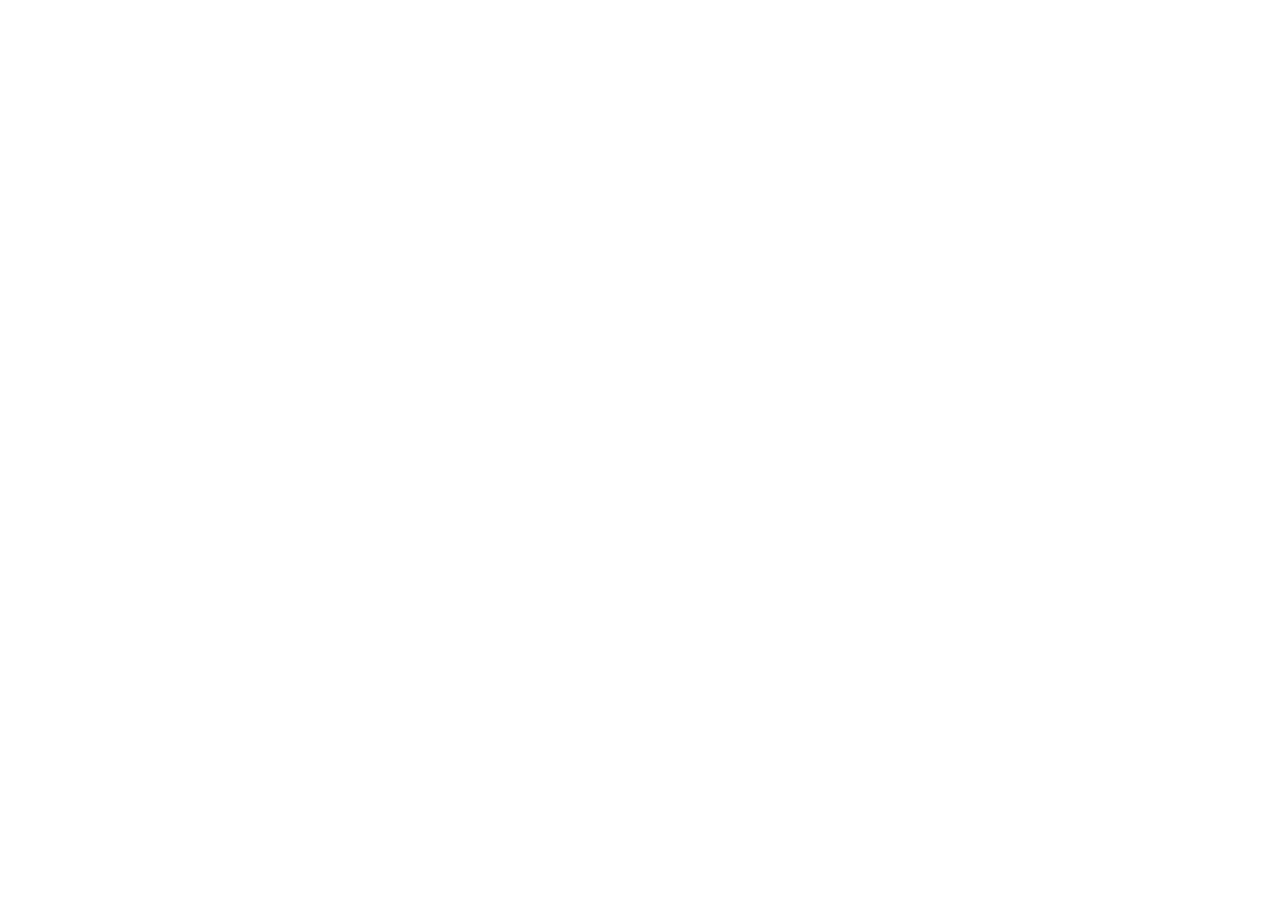
==== event.html @ d936ac2d "Set up project structure" ====
<!DOCTYPE html>
<!--
  Name: Cam Wilkerson
  Date: 09.10.2026
  CSC 372-01

  This is the featured event page for the Campus Event Guide. It provides
  detailed information about a featured campus event.
-->

<html lang="en">

<head>
    <meta charset="utf-8">
    <meta name="viewport" content="width=device-width, initial-scale=1.0">
    <link rel="stylesheet" href="css/styles.css">
    <title>Featured Event | Spartan Campus Events</title>
</head>

<body>

</body>

</html>
---- css/styles.css ----
/*
  Name: Cameron Wilkerson
  Date: 09.10.2026
  CSC 372-01

  This stylesheet contains the layout and visual styling for the
  Campus Event Guide website.
*/
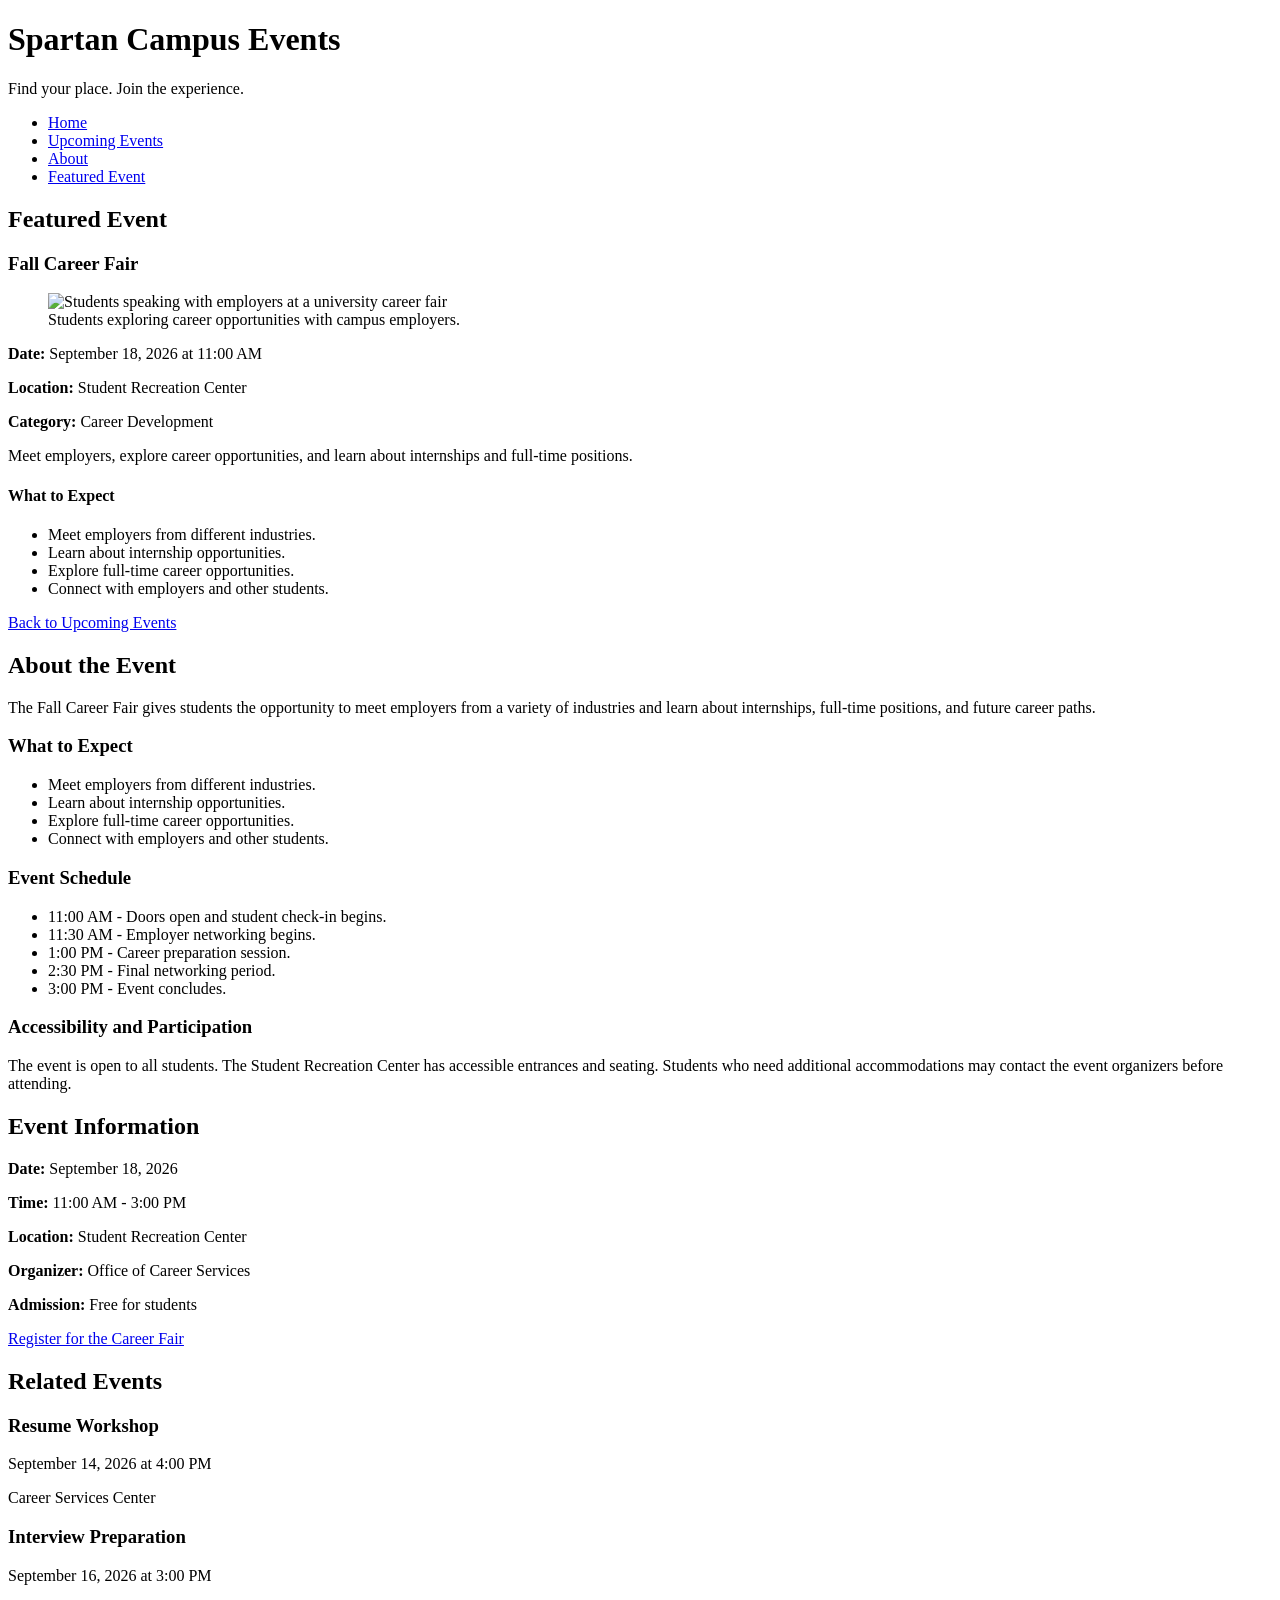
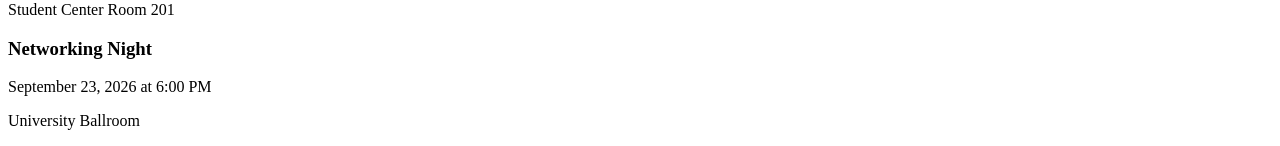
==== commit a44385c9: "Add featured event details and related events" ====
--- a/event.html
+++ b/event.html
@@ -1,6 +1,6 @@
 <!DOCTYPE html>
 <!--
-  Name: Cam Wilkerson
+  Name: Cameron Wilkerson
   Date: 09.10.2026
   CSC 372-01
 
@@ -19,6 +19,149 @@
 
 <body>
 
+    <header>
+        <div id="site-branding">
+            <h1>Spartan Campus Events</h1>
+            <p>Find your place. Join the experience.</p>
+        </div>
+
+        <nav aria-label="Primary navigation">
+            <ul>
+                <li><a href="index.html">Home</a></li>
+                <li><a href="index.html#events">Upcoming Events</a></li>
+                <li><a href="index.html#about">About</a></li>
+                <li><a href="event.html">Featured Event</a></li>
+            </ul>
+        </nav>
+    </header>
+
+    <main>
+        <section id="featured-event">
+            <h2>Featured Event</h2>
+
+            <article id="featured-event-card">
+                <h3>Fall Career Fair</h3>
+
+                <figure>
+                    <img src="images/career-fair-large.jpg"
+                        alt="Students speaking with employers at a university career fair">
+                    <figcaption>Students exploring career opportunities with campus employers.</figcaption>
+                </figure>
+
+                <p>
+                    <strong>Date:</strong>
+                    <time datetime="2026-09-18T11:00">
+                        September 18, 2026 at 11:00 AM
+                    </time>
+                </p>
+
+                <p>
+                    <strong>Location:</strong> Student Recreation Center
+                </p>
+
+                <p>
+                    <strong>Category:</strong> Career Development
+                </p>
+
+                <p>
+                    Meet employers, explore career opportunities, and learn about
+                    internships and full-time positions.
+                </p>
+
+                <h4>What to Expect</h4>
+
+                <ul>
+                    <li>Meet employers from different industries.</li>
+                    <li>Learn about internship opportunities.</li>
+                    <li>Explore full-time career opportunities.</li>
+                    <li>Connect with employers and other students.</li>
+                </ul>
+
+                <p>
+                    <a href="index.html#events">Back to Upcoming Events</a>
+                </p>
+
+            </article>
+        </section>
+
+
+        <section id="event-layout">
+    <article id="event-description">
+        <h2>About the Event</h2>
+
+        <p>
+            The Fall Career Fair gives students the opportunity to meet
+            employers from a variety of industries and learn about internships,
+            full-time positions, and future career paths.
+        </p>
+
+        <h3>What to Expect</h3>
+
+        <ul>
+            <li>Meet employers from different industries.</li>
+            <li>Learn about internship opportunities.</li>
+            <li>Explore full-time career opportunities.</li>
+            <li>Connect with employers and other students.</li>
+        </ul>
+
+        <h3>Event Schedule</h3>
+
+        <ul>
+            <li>11:00 AM - Doors open and student check-in begins.</li>
+            <li>11:30 AM - Employer networking begins.</li>
+            <li>1:00 PM - Career preparation session.</li>
+            <li>2:30 PM - Final networking period.</li>
+            <li>3:00 PM - Event concludes.</li>
+        </ul>
+
+        <h3>Accessibility and Participation</h3>
+
+        <p>
+            The event is open to all students. The Student Recreation Center
+            has accessible entrances and seating. Students who need additional
+            accommodations may contact the event organizers before attending.
+        </p>
+    </article>
+
+    <aside id="event-sidebar">
+        <h2>Event Information</h2>
+
+        <p><strong>Date:</strong> September 18, 2026</p>
+        <p><strong>Time:</strong> 11:00 AM - 3:00 PM</p>
+        <p><strong>Location:</strong> Student Recreation Center</p>
+        <p><strong>Organizer:</strong> Office of Career Services</p>
+        <p><strong>Admission:</strong> Free for students</p>
+
+        <a class="button" href="#">Register for the Career Fair</a>
+    </aside>
+</section>
+
+<section id="related-events">
+    <h2>Related Events</h2>
+
+    <div id="related-event-list">
+        <article class="related-event">
+            <h3>Resume Workshop</h3>
+            <p>September 14, 2026 at 4:00 PM</p>
+            <p>Career Services Center</p>
+        </article>
+
+        <article class="related-event">
+            <h3>Interview Preparation</h3>
+            <p>September 16, 2026 at 3:00 PM</p>
+            <p>Student Center Room 201</p>
+        </article>
+
+        <article class="related-event">
+            <h3>Networking Night</h3>
+            <p>September 23, 2026 at 6:00 PM</p>
+            <p>University Ballroom</p>
+        </article>
+    </div>
+</section>
+
+    </main>
+
 </body>
 
 </html>
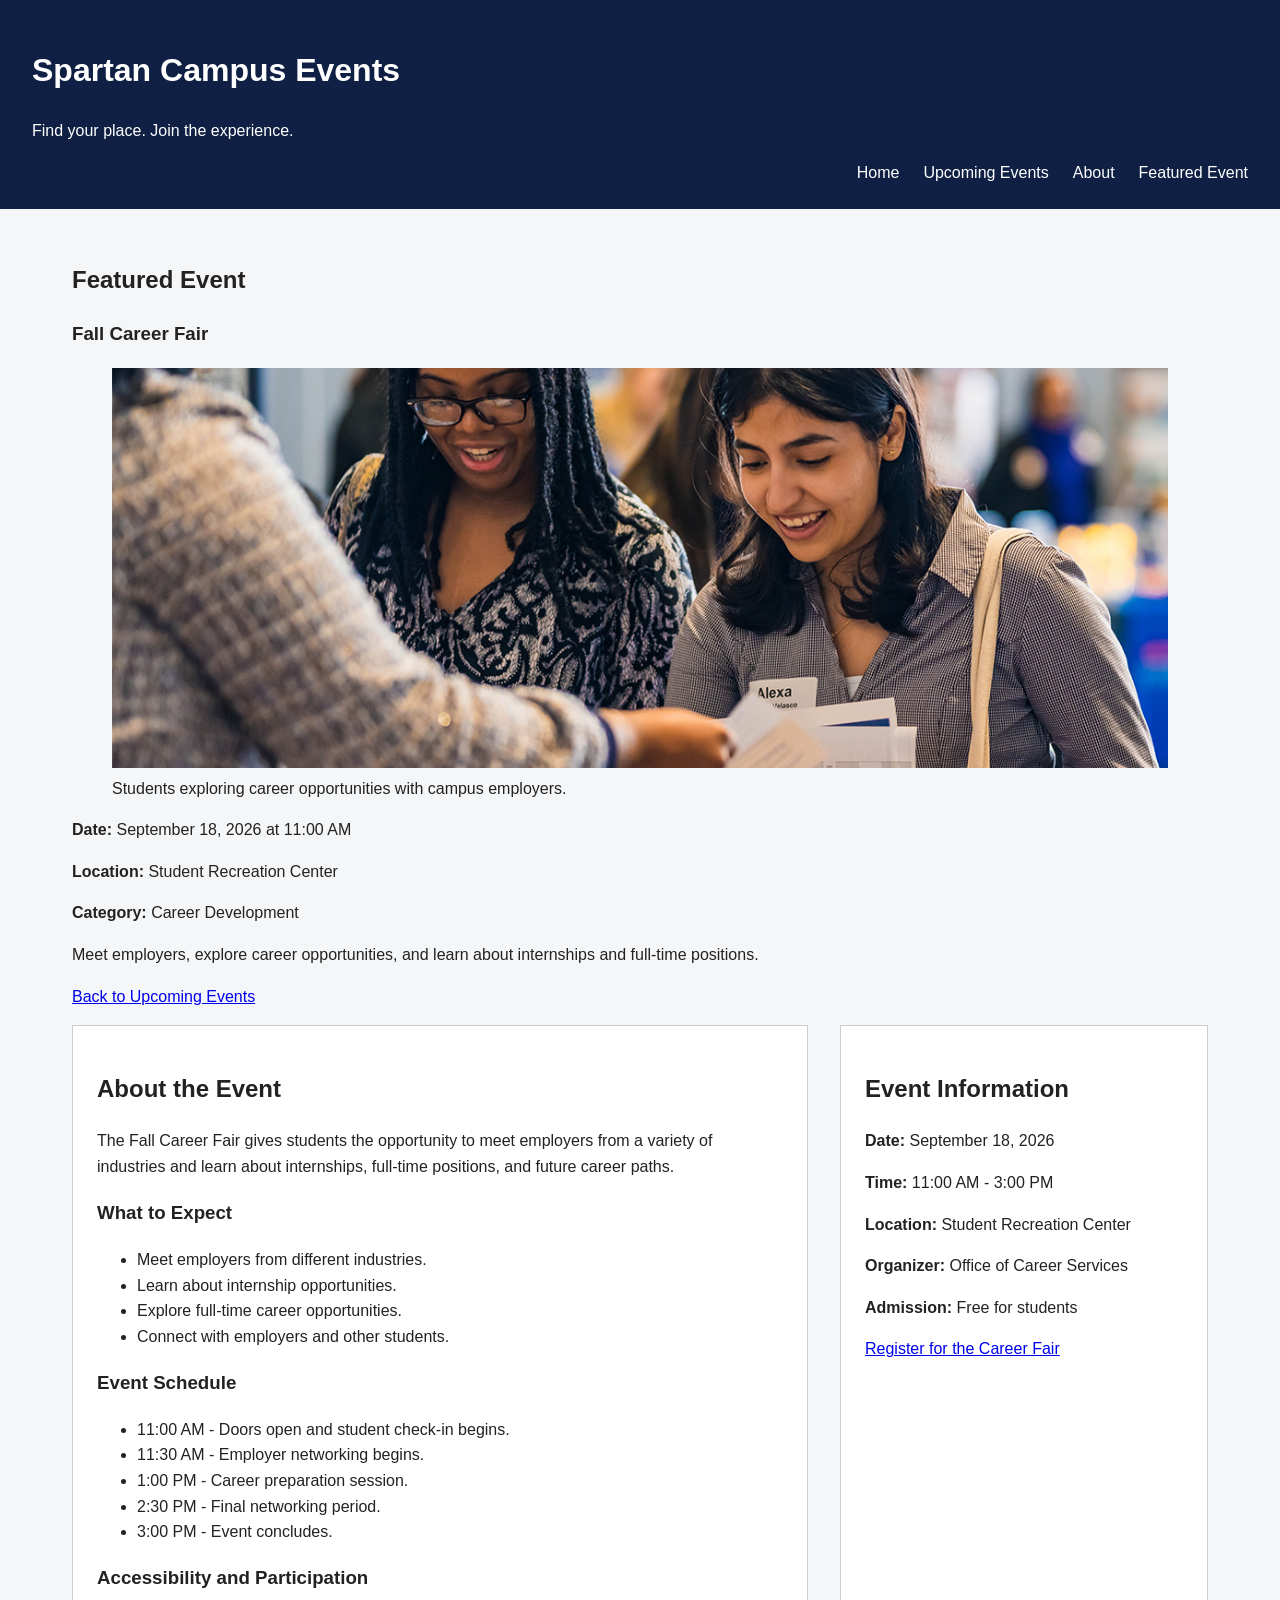
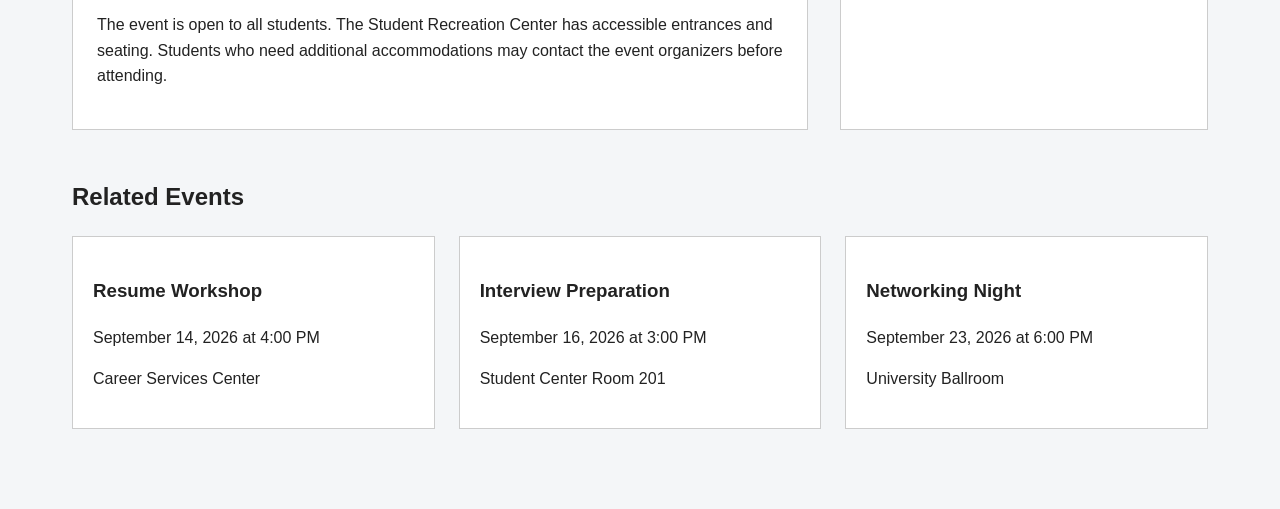
==== commit 26ea60d6: "Add event images and improve page content" ====
--- a/event.html
+++ b/event.html
@@ -43,8 +43,8 @@
                 <h3>Fall Career Fair</h3>
 
                 <figure>
-                    <img src="images/career-fair-large.jpg"
-                        alt="Students speaking with employers at a university career fair">
+                    <img src="./images/career-fair.jpg"
+     alt="Students speaking with employers at a university career fair">
                     <figcaption>Students exploring career opportunities with campus employers.</figcaption>
                 </figure>
 
@@ -67,15 +67,6 @@
                     Meet employers, explore career opportunities, and learn about
                     internships and full-time positions.
                 </p>
-
-                <h4>What to Expect</h4>
-
-                <ul>
-                    <li>Meet employers from different industries.</li>
-                    <li>Learn about internship opportunities.</li>
-                    <li>Explore full-time career opportunities.</li>
-                    <li>Connect with employers and other students.</li>
-                </ul>
 
                 <p>
                     <a href="index.html#events">Back to Upcoming Events</a>
--- a/css/styles.css
+++ b/css/styles.css
@@ -5,4 +5,193 @@
 
   This stylesheet contains the layout and visual styling for the
   Campus Event Guide website.
-*/+*/
+
+* {
+    box-sizing: border-box;
+}
+
+body {
+    margin: 0;
+    background-color: #f4f6f8;
+    color: #222222;
+    font-family: Arial, Helvetica, sans-serif;
+    line-height: 1.6;
+}
+
+header,
+main,
+footer {
+    width: 100%;
+}
+
+main {
+    max-width: 1200px;
+    margin: 0 auto;
+    padding: 2rem;
+}
+
+header {
+    background-color: #0f2044;
+    color: white;
+    padding: 1.5rem 2rem;
+}
+
+header nav ul {
+    display: flex;
+    justify-content: flex-end;
+    align-items: center;
+    flex-wrap: wrap;
+    gap: 1.5rem;
+    margin: 0;
+    padding: 0;
+    list-style: none;
+}
+
+header nav a {
+    color: white;
+    text-decoration: none;
+}
+
+header nav a:hover {
+    text-decoration: underline;
+}
+
+footer {
+    background-color: #0f2044;
+    color: white;
+    margin-top: 2rem;
+    padding: 2rem;
+}
+
+footer a {
+    color: white;
+}
+
+footer nav ul {
+    display: flex;
+    flex-wrap: wrap;
+    gap: 1.5rem;
+    padding: 0;
+    list-style: none;
+}
+
+#events {
+    margin-bottom: 3rem;
+}
+
+#event-grid {
+    display: grid;
+    grid-template-columns: repeat(3, 1fr);
+    gap: 1.5rem;
+}
+
+.event-card {
+    padding: 1.25rem;
+    border: 1px solid #cccccc;
+    background-color: white;
+}
+
+.event-card img {
+    width: 100%;
+    margin-bottom: 1rem;
+}
+
+.event-card:first-child {
+    grid-column: span 2;
+}
+
+#event-layout {
+    display: grid;
+    grid-template-columns: 2fr 1fr;
+    gap: 2rem;
+    margin-bottom: 3rem;
+}
+
+#event-description {
+    padding: 1.5rem;
+    border: 1px solid #cccccc;
+    background-color: white;
+}
+
+#event-sidebar {
+    padding: 1.5rem;
+    border: 1px solid #cccccc;
+    background-color: white;
+}
+
+#event-sidebar .button {
+    margin-top: 1rem;
+}
+
+#related-events {
+    margin-bottom: 3rem;
+}
+
+#related-event-list {
+    display: flex;
+    flex-wrap: wrap;
+    gap: 1.5rem;
+}
+
+.related-event {
+    flex: 1 1 250px;
+    padding: 1.25rem;
+    border: 1px solid #cccccc;
+    background-color: white;
+}
+
+#hero img {
+    width: 100%;
+    max-height: 400px;
+    object-fit: cover;
+    object-position: center;
+}
+
+#featured-event img {
+    width: 100%;
+    max-height: 400px;
+    object-fit: cover;
+    object-position: center;
+}
+
+/* Tablet layout */
+@media (max-width: 900px) {
+    #event-grid {
+        grid-template-columns: repeat(2, 1fr);
+    }
+
+    .event-card:first-child {
+        grid-column: span 2;
+    }
+
+    #event-layout {
+        grid-template-columns: 1fr;
+    }
+}
+
+/* Mobile layout */
+@media (max-width: 600px) {
+    main {
+        padding: 1rem;
+    }
+
+    header nav ul {
+        flex-direction: column;
+        align-items: flex-start;
+        gap: 0.5rem;
+    }
+
+    #event-grid {
+        grid-template-columns: 1fr;
+    }
+
+    .event-card:first-child {
+        grid-column: span 1;
+    }
+
+    #related-event-list {
+        flex-direction: column;
+    }
+}
+  
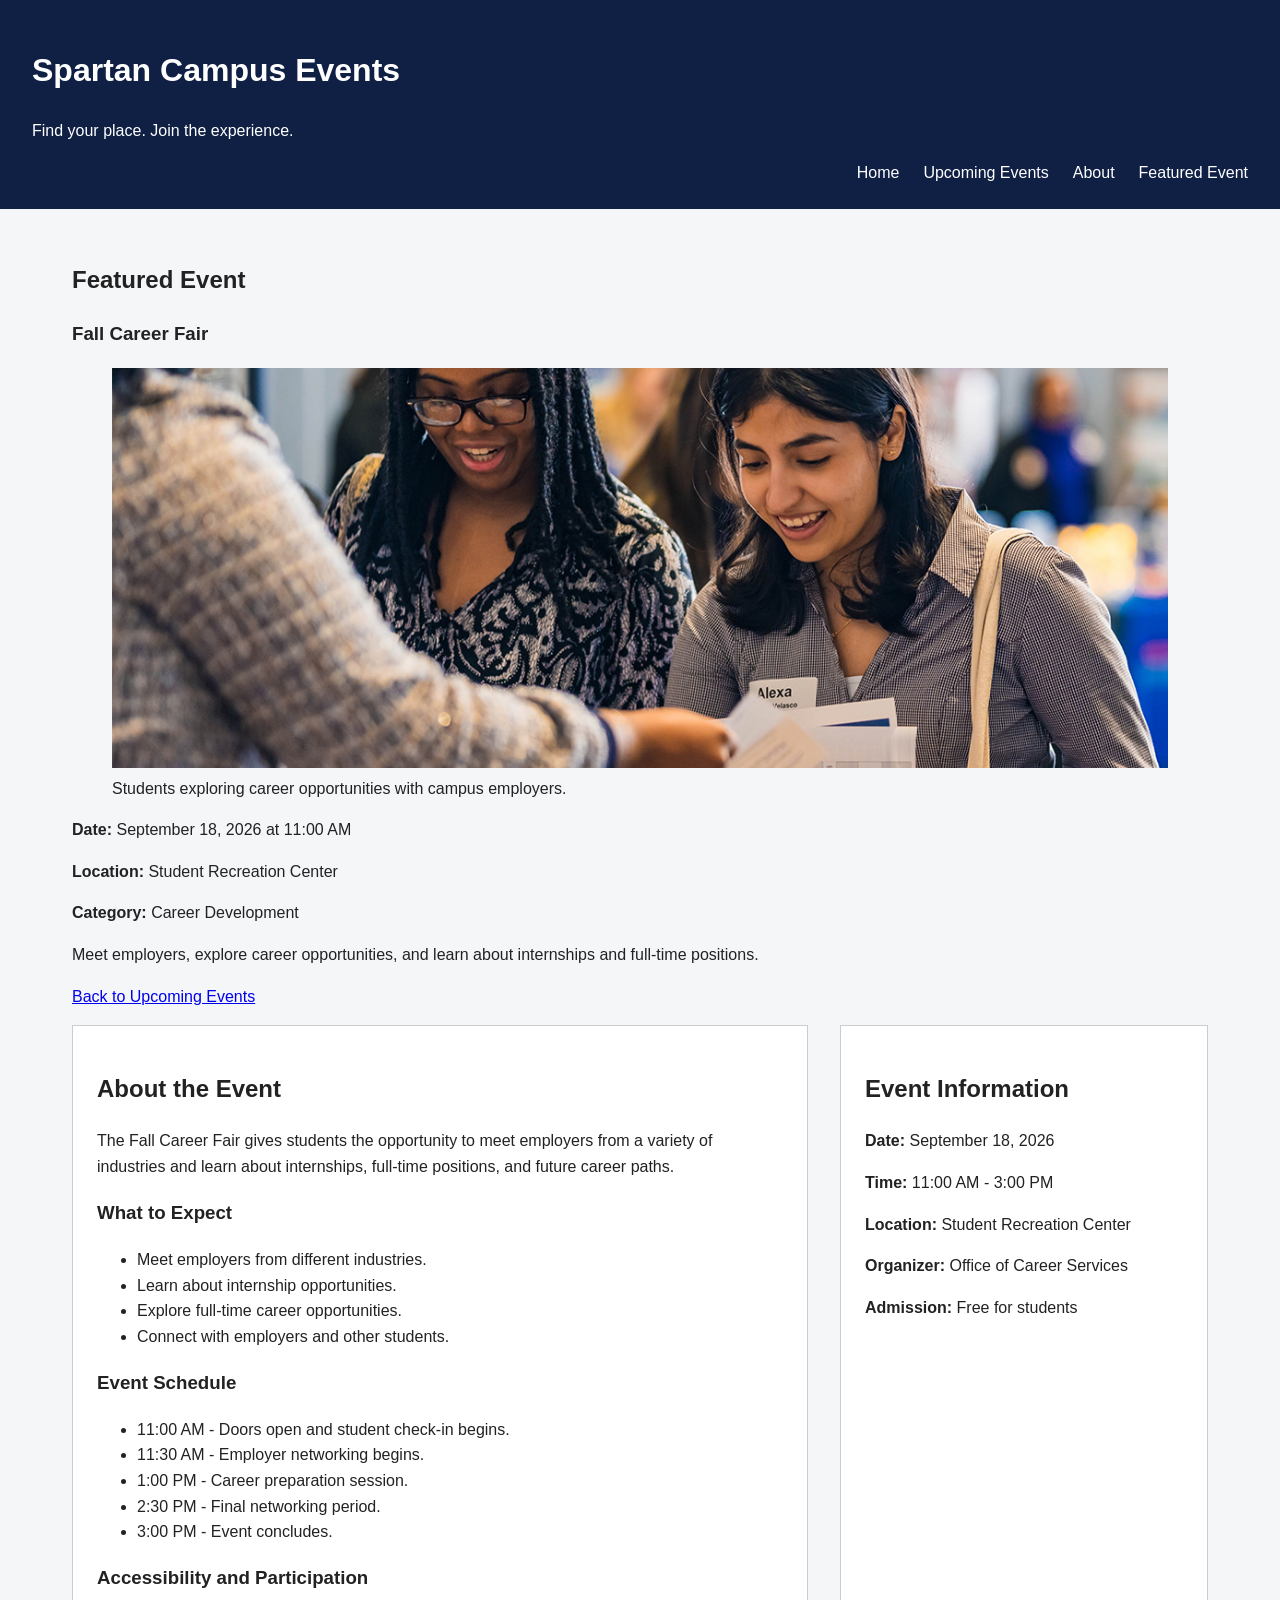
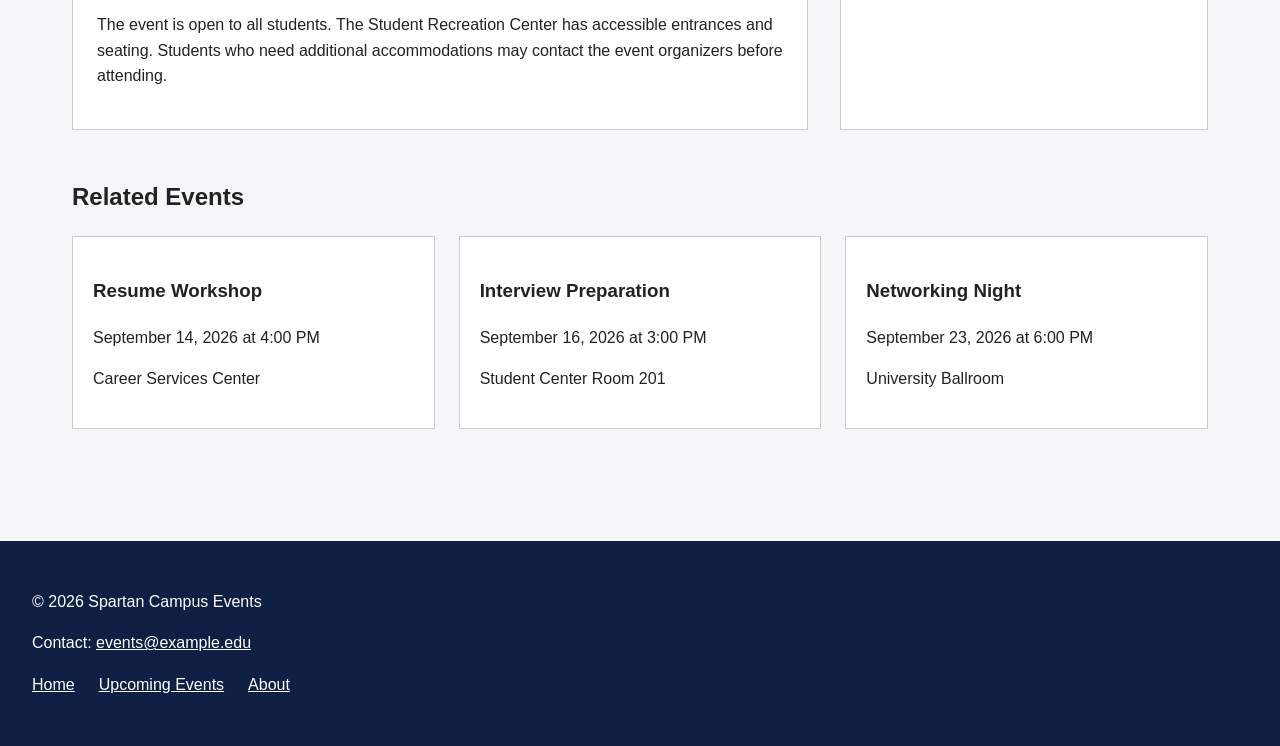
==== commit 4dcc6570: "Finalize event page and responsive styling" ====
--- a/event.html
+++ b/event.html
@@ -123,7 +123,6 @@
         <p><strong>Organizer:</strong> Office of Career Services</p>
         <p><strong>Admission:</strong> Free for students</p>
 
-        <a class="button" href="#">Register for the Career Fair</a>
     </aside>
 </section>
 
@@ -153,6 +152,23 @@
 
     </main>
 
+    <footer>
+    <p>© 2026 Spartan Campus Events</p>
+
+    <p>
+        Contact:
+        <a href="mailto:events@example.edu">events@example.edu</a>
+    </p>
+
+    <nav aria-label="Footer navigation">
+        <ul>
+            <li><a href="index.html">Home</a></li>
+            <li><a href="index.html#events">Upcoming Events</a></li>
+            <li><a href="index.html#about">About</a></li>
+        </ul>
+    </nav>
+</footer>
+
 </body>
 
 </html>
--- a/css/styles.css
+++ b/css/styles.css
@@ -120,10 +120,6 @@
     background-color: white;
 }
 
-#event-sidebar .button {
-    margin-top: 1rem;
-}
-
 #related-events {
     margin-bottom: 3rem;
 }
